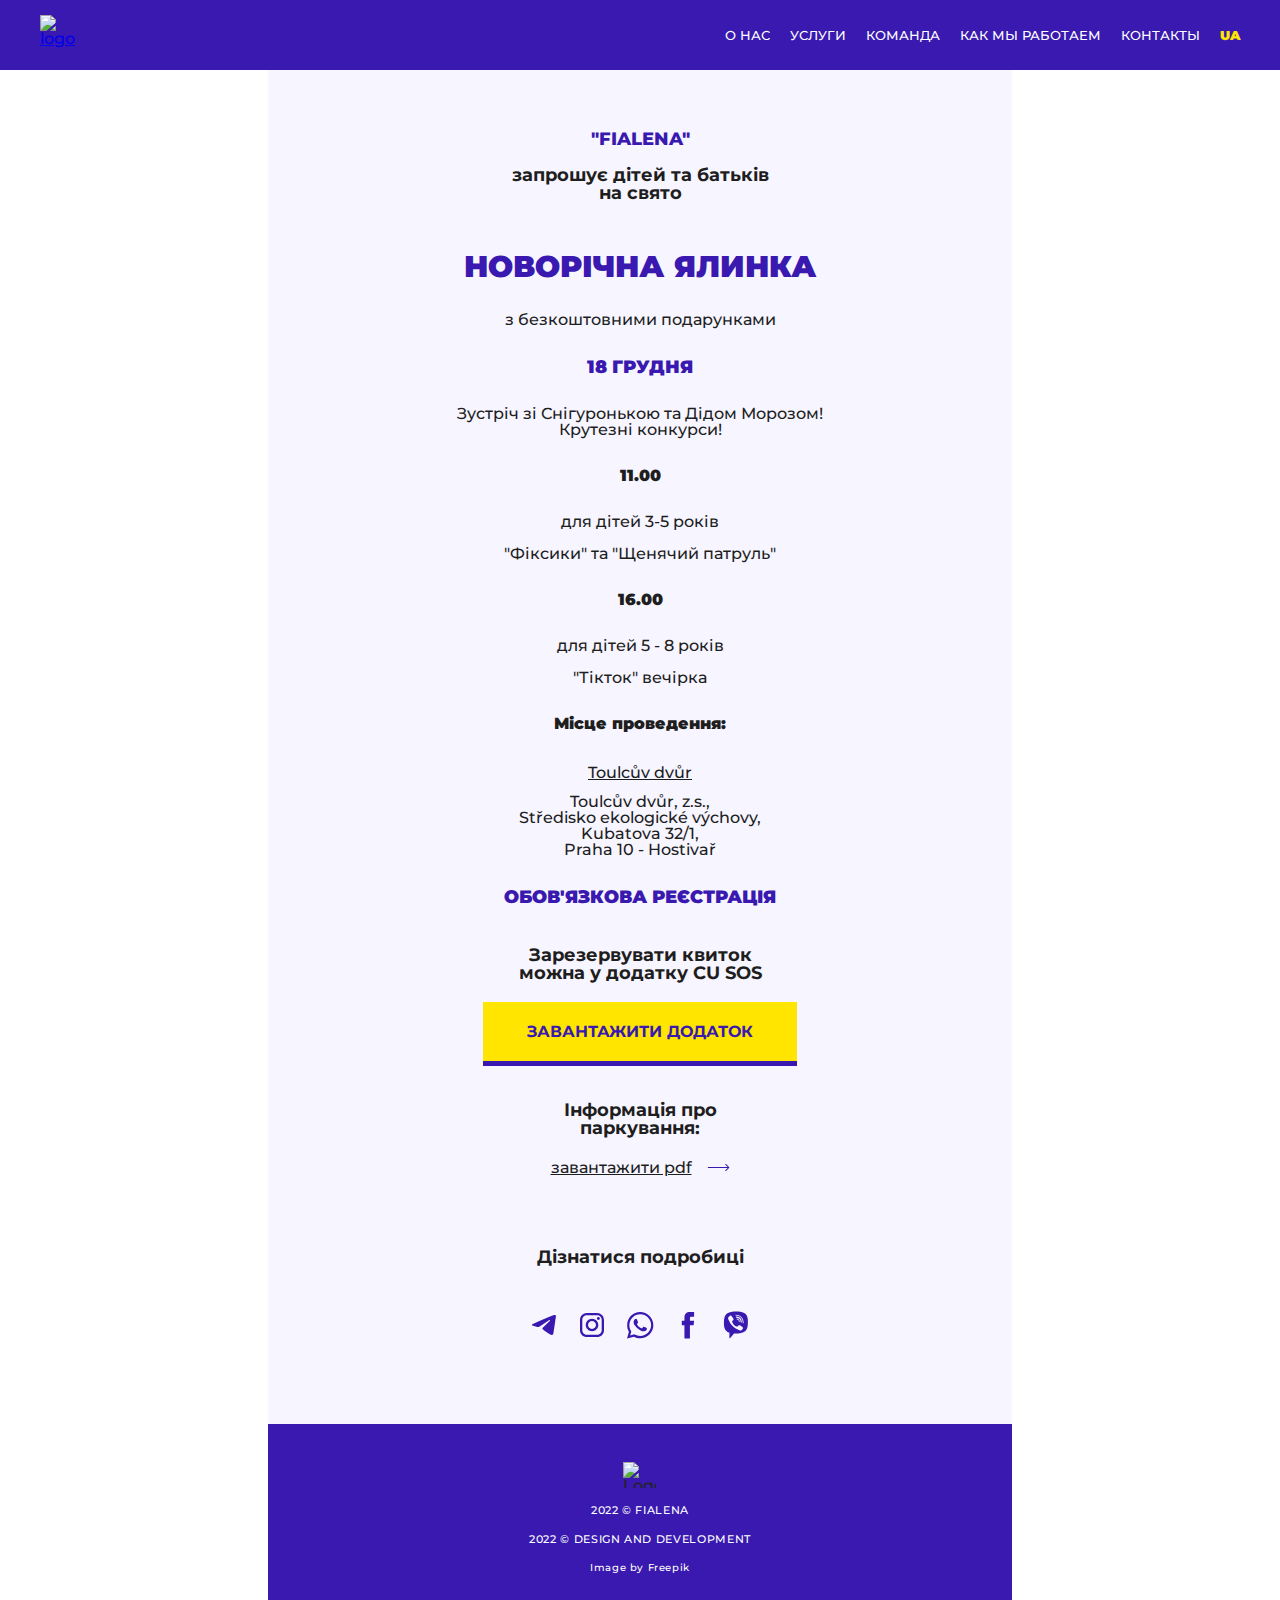
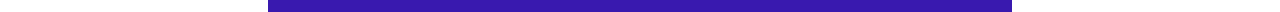
==== event.html @ 54797d0b "приняла пул" ====
<!DOCTYPE html>
<html lang="en">
  <head>
    <meta charset="UTF-8" />
    <meta http-equiv="X-UA-Compatible" content="IE=edge" />
    <meta name="viewport" content="width=device-width, initial-scale=1.0" />
    <link
      rel="shortcut icon"
      href="./assets/images/logo.svg"
      type="image/svg"
    />
    <link rel="stylesheet" href="./assets/styles/css/style.css" />
    <title>FIALENA</title>
  </head>

  <body class="body">
    <!-- ГЛАВНАЯ СТРАНИЦА -->

    <!-- header -->

    <header class="header">
      <div class="header__container">
        <a class="header__logo" href="index.html"
          ><img
            class="header__logo-img"
            src="./assets/images/logotype_full_white.svg"
            alt="logo"
        /></a>
        <div class="header__menu menu">
          <div class="menu__icon">
            <span></span>
          </div>
          <nav class="menu__body">
            <ul class="menu__list">
              <li><a href="index.html#about" class="menu__link">О НАС</a></li>
              <li><a href="index.html#help" class="menu__link">УСЛУГИ</a></li>
              <li><a href="index.html#team" class="menu__link">КОМАНДА</a></li>
              <li>
                <a href="index.html#working" class="menu__link"
                  >КАК МЫ РАБОТАЕМ</a
                >
              </li>
              <li>
                <a href="index.html#contacts" class="menu__link">КОНТАКТЫ</a>
              </li>
              <li>
                <a class="menu__link language">UA</a>
                <span class="menu__arrow"></span>
                <ul class="menu__sub-list">
                  <!-- <li><a href="#" class="menu__sub-link">UA</a></li> -->
                  <li><a href="index.html" class="menu__sub-link">RU</a></li>
                  <li><a href="index_cz.html" class="menu__sub-link">CZ</a></li>
                  <li><a href="index_en.html" class="menu__sub-link">EN</a></li>
                </ul>
              </li>
            </ul>
          </nav>
        </div>
      </div>
    </header>

    <!-- блок главной страницы -->

    <section class="main__event-section">
      <div class="main__event-container container">
        <div class="main__event-1 div-1">
          <span id="main__span">"FIALENA"</span> <br /><br />
          запрошує дітей та батьків на свято
        </div>
        <h1>НОВОРІЧНА ЯЛИНКА</h1>
        <div class="main__event-info">з безкоштовними подарунками</div>
        <h2>18 ГРУДНЯ</h2>
        <p class="main__event-info">
          Зустріч зі Снігуронькою та Дідом Морозом!<br />
          Крутезні конкурси!
        </p>
        <h3>11.00</h3>
        <p class="main__event-info">
          для дітей 3-5 років<br /><br />

          "Фіксики" та "Щенячий патруль"
        </p>
        <h3>16.00</h3>
        <p class="main__event-info">
          для дітей 5 - 8 років<br /><br />

          "Тікток" вечірка
        </p>
        <h3>Місце проведення:</h3>

        <div class="main__event-l">
          <a
            href="https://www.toulcuvdvur.cz/"
            class="main__card-link main__event-info"
            target="_blank"
            >Toulcův dvůr</a
          >
        </div>

        <p class="main__event-info">
          Toulcův dvůr, z.s.,<br />
          Středisko ekologické výchovy,<br />
          Kubatova 32/1,<br />
          Praha 10 - Hostivař
        </p>

        <h2>ОБОВ'ЯЗКОВА РЕЄСТРАЦІЯ</h2>
        <div class="main__event-2">
          Зарезервувати квиток можна у додатку CU SOS
        </div>

        <div class="event-button">
          <button
            class="main__button event-button"
            onclick="window.location.href = 'https://play.google.com/store/apps/details?id=com.brandgear.rozbudova';"
          >
            ЗАВАНТАЖИТИ ДОДАТОК
          </button>
        </div>
        <div class="main__event-2">Інформація про паркування:</div>
        <div class="main__event-arrow">
          <a
            class="main__card-link main__event-info"
            href="https://drive.google.com/file/d/1ukkogZuNgmKPZvgTcEPPmcZZ5UA8W5ih/view?usp=sharing"
          >
            завантажити pdf </a
          ><img src="./assets/images/arrow_3.svg" alt="arrow" />
        </div>
        <div class="main__event-2">Дізнатися подробиці</div>
        <div class="main__contacts-icons">
          <!-- telegram -->
          <a
            href="tg://resolve?domain=pomoc_prace"
            class="contacts__link"
            target="_blank"
          >
            <img
              src="./assets/images/a_telegram.svg"
              alt="icon_telegram"
              class="contacts__icon"
          /></a>

          <!-- instagram -->
          <a
            href="https://instagram.com/alenafialena/"
            class="contacts__link"
            target="_blank"
          >
            <img
              src="./assets/images/a_i.svg"
              alt="icon_2"
              class="contacts__icon"
          /></a>

          <!-- whatsapp -->
          <a
            href="https://wa.me/420606607847"
            class="contacts__link"
            target="_blank"
          >
            <img
              src="./assets/images/a_whatsapp.svg"
              alt="icon_whatsapp"
              class="contacts__icon"
          /></a>

          <!-- facebook -->
          <a
            href="https://www.facebook.com/profile.php?id=100087866152250"
            class="contacts__link"
            target="_blank"
          >
            <img
              src="./assets/images/a_facebook.svg"
              alt="icon_whatsapp"
              class="contacts__icon"
          /></a>

          <!-- viber -->
          <a
            href="viber://chat?number=%2B420606607847"
            class="contacts__link"
            target="_blank"
          >
            <img
              src="./assets/images/a_viber.svg"
              alt="icon_whatsapp"
              class="contacts__icon"
          /></a>
        </div>
      </div>
    </section>

    <!-- ФУТЕР -->
    <footer class="footer">
      <div class="container footer__content">
        <!-- <div class="footer__content"> -->
        <img
          class="footer__logo"
          src="./assets/images/footer-logo.svg"
          alt="Logo"
        />
        <br />
        <a class="footer__link" href="#">2022 &copy; FIALENA</a>
        <br />
        <a class="footer__link" href="#">2022 &copy; DESIGN AND DEVELOPMENT</a>
        <br />
        <a
          class="footer__freepik"
          href="https://www.freepik.com/free-photo/medium-shot-ukranian-mother-kissing-kid_24996435.htm"
          >Image by Freepik</a
        >

        <!-- </div> -->
      </div>
    </footer>
    <a href="#" class="btn-up btn-up_hide"></a>

    <!-- </main> -->

    <script src="https://ajax.googleapis.com/ajax/libs/jquery/1.11.2/jquery.min.js"></script>
    <script src="./assets/scripts/prague.js"></script>
  </body>
</html>
---- assets/styles/css/style.css ----
@charset "UTF-8";
/*! normalize.css v8.0.1 | MIT License | github.com/necolas/normalize.css */
/* Document
   ========================================================================== */
/**
 * 1. Correct the line height in all browsers.
 * 2. Prevent adjustments of font size after orientation changes in iOS.
 */
@import url("https://fonts.googleapis.com/css2?family=Montserrat:wght@300;400;500;600;700;800;900&display=swap");
@import url("https://fonts.googleapis.com/css2?family=Montserrat:wght@300;400;500;600;700;800;900&display=swap");
html {
  line-height: 1.15; /* 1 */
  -webkit-text-size-adjust: 100%; /* 2 */
}

/* Sections
   ========================================================================== */
/**
 * Remove the margin in all browsers.
 */
body {
  margin: 0;
}

/**
 * Render the `main` element consistently in IE.
 */
main {
  display: block;
}

/**
 * Correct the font size and margin on `h1` elements within `section` and
 * `article` contexts in Chrome, Firefox, and Safari.
 */
h1 {
  font-size: 2em;
  margin: 0.67em 0;
}

/* Grouping content
   ========================================================================== */
/**
 * 1. Add the correct box sizing in Firefox.
 * 2. Show the overflow in Edge and IE.
 */
hr {
  box-sizing: content-box; /* 1 */
  height: 0; /* 1 */
  overflow: visible; /* 2 */
}

/**
 * 1. Correct the inheritance and scaling of font size in all browsers.
 * 2. Correct the odd `em` font sizing in all browsers.
 */
pre {
  font-family: monospace, monospace; /* 1 */
  font-size: 1em; /* 2 */
}

/* Text-level semantics
   ========================================================================== */
/**
 * Remove the gray background on active links in IE 10.
 */
a {
  background-color: transparent;
}

/**
 * 1. Remove the bottom border in Chrome 57-
 * 2. Add the correct text decoration in Chrome, Edge, IE, Opera, and Safari.
 */
abbr[title] {
  border-bottom: none; /* 1 */
  text-decoration: underline; /* 2 */
  text-decoration: underline dotted; /* 2 */
}

/**
 * Add the correct font weight in Chrome, Edge, and Safari.
 */
b,
strong {
  font-weight: bolder;
}

/**
 * 1. Correct the inheritance and scaling of font size in all browsers.
 * 2. Correct the odd `em` font sizing in all browsers.
 */
code,
kbd,
samp {
  font-family: monospace, monospace; /* 1 */
  font-size: 1em; /* 2 */
}

/**
 * Add the correct font size in all browsers.
 */
small {
  font-size: 80%;
}

/**
 * Prevent `sub` and `sup` elements from affecting the line height in
 * all browsers.
 */
sub,
sup {
  font-size: 75%;
  line-height: 0;
  position: relative;
  vertical-align: baseline;
}

sub {
  bottom: -0.25em;
}

sup {
  top: -0.5em;
}

/* Embedded content
   ========================================================================== */
/**
 * Remove the border on images inside links in IE 10.
 */
img {
  border-style: none;
}

/* Forms
   ========================================================================== */
/**
 * 1. Change the font styles in all browsers.
 * 2. Remove the margin in Firefox and Safari.
 */
button,
input,
optgroup,
select,
textarea {
  font-family: inherit; /* 1 */
  font-size: 100%; /* 1 */
  line-height: 1.15; /* 1 */
  margin: 0; /* 2 */
}

/**
 * Show the overflow in IE.
 * 1. Show the overflow in Edge.
 */
button,
input { /* 1 */
  overflow: visible;
}

/**
 * Remove the inheritance of text transform in Edge, Firefox, and IE.
 * 1. Remove the inheritance of text transform in Firefox.
 */
button,
select { /* 1 */
  text-transform: none;
}

/**
 * Correct the inability to style clickable types in iOS and Safari.
 */
button,
[type=button],
[type=reset],
[type=submit] {
  -webkit-appearance: button;
}

/**
 * Remove the inner border and padding in Firefox.
 */
button::-moz-focus-inner,
[type=button]::-moz-focus-inner,
[type=reset]::-moz-focus-inner,
[type=submit]::-moz-focus-inner {
  border-style: none;
  padding: 0;
}

/**
 * Restore the focus styles unset by the previous rule.
 */
button:-moz-focusring,
[type=button]:-moz-focusring,
[type=reset]:-moz-focusring,
[type=submit]:-moz-focusring {
  outline: 1px dotted ButtonText;
}

/**
 * Correct the padding in Firefox.
 */
fieldset {
  padding: 0.35em 0.75em 0.625em;
}

/**
 * 1. Correct the text wrapping in Edge and IE.
 * 2. Correct the color inheritance from `fieldset` elements in IE.
 * 3. Remove the padding so developers are not caught out when they zero out
 *    `fieldset` elements in all browsers.
 */
legend {
  box-sizing: border-box; /* 1 */
  color: inherit; /* 2 */
  display: table; /* 1 */
  max-width: 100%; /* 1 */
  padding: 0; /* 3 */
  white-space: normal; /* 1 */
}

/**
 * Add the correct vertical alignment in Chrome, Firefox, and Opera.
 */
progress {
  vertical-align: baseline;
}

/**
 * Remove the default vertical scrollbar in IE 10+.
 */
textarea {
  overflow: auto;
}

/**
 * 1. Add the correct box sizing in IE 10.
 * 2. Remove the padding in IE 10.
 */
[type=checkbox],
[type=radio] {
  box-sizing: border-box; /* 1 */
  padding: 0; /* 2 */
}

/**
 * Correct the cursor style of increment and decrement buttons in Chrome.
 */
[type=number]::-webkit-inner-spin-button,
[type=number]::-webkit-outer-spin-button {
  height: auto;
}

/**
 * 1. Correct the odd appearance in Chrome and Safari.
 * 2. Correct the outline style in Safari.
 */
[type=search] {
  -webkit-appearance: textfield; /* 1 */
  outline-offset: -2px; /* 2 */
}

/**
 * Remove the inner padding in Chrome and Safari on macOS.
 */
[type=search]::-webkit-search-decoration {
  -webkit-appearance: none;
}

/**
 * 1. Correct the inability to style clickable types in iOS and Safari.
 * 2. Change font properties to `inherit` in Safari.
 */
::-webkit-file-upload-button {
  -webkit-appearance: button; /* 1 */
  font: inherit; /* 2 */
}

/* Interactive
   ========================================================================== */
/*
 * Add the correct display in Edge, IE 10+, and Firefox.
 */
details {
  display: block;
}

/*
 * Add the correct display in all browsers.
 */
summary {
  display: list-item;
}

/* Misc
   ========================================================================== */
/**
 * Add the correct display in IE 10+.
 */
template {
  display: none;
}

/**
 * Add the correct display in IE 10.
 */
[hidden] {
  display: none;
}

/* http://meyerweb.com/eric/tools/css/reset/
   v2.0-modified | 20110126
   License: none (public domain)
*/
html, body, div, span, applet, object, iframe,
h1, h2, h3, h4, h5, h6, p, blockquote, pre,
a, abbr, acronym, address, big, cite, code,
del, dfn, em, img, ins, kbd, q, s, samp,
small, strike, strong, sub, sup, tt, var,
b, u, i, center,
dl, dt, dd, ol, ul, li,
fieldset, form, label, legend,
table, caption, tbody, tfoot, thead, tr, th, td,
article, aside, canvas, details, embed,
figure, figcaption, footer, header, hgroup,
menu, nav, output, ruby, section, summary,
time, mark, audio, video {
  margin: 0;
  padding: 0;
  border: 0;
  font-size: 100%;
  font: inherit;
  vertical-align: baseline;
}

/* make sure to set some focus styles for accessibility */
:focus {
  outline: 0;
}

/* HTML5 display-role reset for older browsers */
article, aside, details, figcaption, figure,
footer, header, hgroup, menu, nav, section {
  display: block;
}

body {
  line-height: 1;
}

ol, ul {
  list-style: none;
}

blockquote, q {
  quotes: none;
}

blockquote:before, blockquote:after,
q:before, q:after {
  content: "";
  content: none;
}

table {
  border-collapse: collapse;
  border-spacing: 0;
}

input[type=search]::-webkit-search-cancel-button,
input[type=search]::-webkit-search-decoration,
input[type=search]::-webkit-search-results-button,
input[type=search]::-webkit-search-results-decoration {
  -webkit-appearance: none;
  -moz-appearance: none;
}

input[type=search] {
  -webkit-appearance: none;
  -moz-appearance: none;
  -webkit-box-sizing: content-box;
  -moz-box-sizing: content-box;
  box-sizing: content-box;
}

textarea {
  overflow: auto;
  vertical-align: top;
  resize: vertical;
}

/**
 * Correct `inline-block` display not defined in IE 6/7/8/9 and Firefox 3.
 */
audio,
canvas,
video {
  display: inline-block;
  *display: inline;
  *zoom: 1;
  max-width: 100%;
}

/**
 * Prevent modern browsers from displaying `audio` without controls.
 * Remove excess height in iOS 5 devices.
 */
audio:not([controls]) {
  display: none;
  height: 0;
}

/**
 * Address styling not present in IE 7/8/9, Firefox 3, and Safari 4.
 * Known issue: no IE 6 support.
 */
[hidden] {
  display: none;
}

/**
 * 1. Correct text resizing oddly in IE 6/7 when body `font-size` is set using
 *    `em` units.
 * 2. Prevent iOS text size adjust after orientation change, without disabling
 *    user zoom.
 */
html {
  font-size: 100%; /* 1 */
  -webkit-text-size-adjust: 100%; /* 2 */
  -ms-text-size-adjust: 100%; /* 2 */
}

/**
 * Address `outline` inconsistency between Chrome and other browsers.
 */
a:focus {
  outline: thin dotted;
}

/**
 * Improve readability when focused and also mouse hovered in all browsers.
 */
a:active,
a:hover {
  outline: 0;
}

/**
 * 1. Remove border when inside `a` element in IE 6/7/8/9 and Firefox 3.
 * 2. Improve image quality when scaled in IE 7.
 */
img {
  border: 0; /* 1 */
  -ms-interpolation-mode: bicubic; /* 2 */
}

/**
 * Address margin not present in IE 6/7/8/9, Safari 5, and Opera 11.
 */
figure {
  margin: 0;
}

/**
 * Correct margin displayed oddly in IE 6/7.
 */
form {
  margin: 0;
}

/**
 * Define consistent border, margin, and padding.
 */
fieldset {
  border: 1px solid #c0c0c0;
  margin: 0 2px;
  padding: 0.35em 0.625em 0.75em;
}

/**
 * 1. Correct color not being inherited in IE 6/7/8/9.
 * 2. Correct text not wrapping in Firefox 3.
 * 3. Correct alignment displayed oddly in IE 6/7.
 */
legend {
  border: 0; /* 1 */
  padding: 0;
  white-space: normal; /* 2 */
  *margin-left: -7px; /* 3 */
}

/**
 * 1. Correct font size not being inherited in all browsers.
 * 2. Address margins set differently in IE 6/7, Firefox 3+, Safari 5,
 *    and Chrome.
 * 3. Improve appearance and consistency in all browsers.
 */
button,
input,
select,
textarea {
  font-size: 100%; /* 1 */
  margin: 0; /* 2 */
  vertical-align: baseline; /* 3 */
  *vertical-align: middle; /* 3 */
}

/**
 * Address Firefox 3+ setting `line-height` on `input` using `!important` in
 * the UA stylesheet.
 */
button,
input {
  line-height: normal;
}

/**
 * Address inconsistent `text-transform` inheritance for `button` and `select`.
 * All other form control elements do not inherit `text-transform` values.
 * Correct `button` style inheritance in Chrome, Safari 5+, and IE 6+.
 * Correct `select` style inheritance in Firefox 4+ and Opera.
 */
button,
select {
  text-transform: none;
}

/**
 * 1. Avoid the WebKit bug in Android 4.0.* where (2) destroys native `audio`
 *    and `video` controls.
 * 2. Correct inability to style clickable `input` types in iOS.
 * 3. Improve usability and consistency of cursor style between image-type
 *    `input` and others.
 * 4. Remove inner spacing in IE 7 without affecting normal text inputs.
 *    Known issue: inner spacing remains in IE 6.
 */
button,
html input[type=button],
input[type=reset],
input[type=submit] {
  -webkit-appearance: button; /* 2 */
  cursor: pointer; /* 3 */
  *overflow: visible; /* 4 */
}

/**
 * Re-set default cursor for disabled elements.
 */
button[disabled],
html input[disabled] {
  cursor: default;
}

/**
 * 1. Address box sizing set to content-box in IE 8/9.
 * 2. Remove excess padding in IE 8/9.
 * 3. Remove excess padding in IE 7.
 *    Known issue: excess padding remains in IE 6.
 */
input[type=checkbox],
input[type=radio] {
  box-sizing: border-box; /* 1 */
  padding: 0; /* 2 */
  *height: 13px; /* 3 */
  *width: 13px; /* 3 */
}

/**
 * 1. Address `appearance` set to `searchfield` in Safari 5 and Chrome.
 * 2. Address `box-sizing` set to `border-box` in Safari 5 and Chrome
 *    (include `-moz` to future-proof).
 */
input[type=search] {
  -webkit-appearance: textfield; /* 1 */
  -moz-box-sizing: content-box;
  -webkit-box-sizing: content-box; /* 2 */
  box-sizing: content-box;
}

/**
 * Remove inner padding and search cancel button in Safari 5 and Chrome
 * on OS X.
 */
input[type=search]::-webkit-search-cancel-button,
input[type=search]::-webkit-search-decoration {
  -webkit-appearance: none;
}

/**
 * Remove inner padding and border in Firefox 3+.
 */
button::-moz-focus-inner,
input::-moz-focus-inner {
  border: 0;
  padding: 0;
}

/**
 * 1. Remove default vertical scrollbar in IE 6/7/8/9.
 * 2. Improve readability and alignment in all browsers.
 */
textarea {
  overflow: auto; /* 1 */
  vertical-align: top; /* 2 */
}

/**
 * Remove most spacing between table cells.
 */
table {
  border-collapse: collapse;
  border-spacing: 0;
}

html,
button,
input,
select,
textarea {
  color: #222;
}

::-moz-selection {
  background: #b3d4fc;
  text-shadow: none;
}

::selection {
  background: #b3d4fc;
  text-shadow: none;
}

img {
  vertical-align: middle;
}

fieldset {
  border: 0;
  margin: 0;
  padding: 0;
}

textarea {
  resize: vertical;
}

.chromeframe {
  margin: 0.2em 0;
  background: #ccc;
  color: #000;
  padding: 0.2em 0;
}

@font-face {
  font-family: "Casus Pro";
  src: url(/assets/fonts/CasusPro-Black.ttf);
  font-weight: 900;
  font-style: normal;
}
.body {
  font-family: "Montserrat";
  font-weight: 500;
  font-style: normal;
  min-width: 300px;
  max-width: 744px;
  margin: 0 auto;
}

.container {
  max-width: 644px;
  margin: 0 50px;
}

@media (max-width: 456px) {
  .container {
    margin: 0 30px;
  }
}
.header {
  position: fixed;
  top: 0;
  left: 0;
  width: 100%;
  z-index: 10;
  background-color: #3919af;
}

.header__container {
  max-width: 1200px;
  margin: 0px auto;
  display: flex;
  padding: 0px 30px;
  align-items: center;
  justify-content: space-between;
  min-height: 70px;
}

.header__logo {
  position: relative;
  z-index: 5;
  width: 40px;
  height: 40px;
}

.header__logo-img {
  vertical-align: baseline;
  height: 43px;
}

.menu__icon {
  display: none;
}

.menu__list > li {
  position: relative;
  margin: 0px 0px 0px 20px;
}

.menu__link {
  color: #fff;
  font-size: 13px;
  text-decoration: none;
}

.menu__link:hover {
  color: #ffe500;
}

.language {
  font-weight: 900;
  color: #ffe500;
}

.menu__sub-list {
  position: absolute;
  top: 100%;
  right: 0;
  padding: 15px;
  min-width: 33px;
}

.menu__sub-list li {
  margin: 0px 0px 10px 0px;
}

.menu__sub-list li:last-child {
  margin: 0;
}

.menu__sub-link {
  color: #fff;
  text-decoration: none;
  font-size: 800;
  font-size: 13px;
}

.menu__sub-link:hover {
  font-weight: 800;
}

/* ----------------------- */
body._pc .menu__list > li:hover .menu__sub-list {
  opacity: 1;
  visibility: visible;
  transform: translate(0px, 0px);
  pointer-events: all;
}

body._touch .menu__list > li {
  display: flex;
  align-items: flex-start;
  flex-direction: column;
}

body._touch .menu__link {
  flex: 1 1 auto;
}

body._touch .menu__arrow {
  display: block;
  width: 0;
  height: 0;
  margin: 20px 0px 0px 0px;
  transition: transform 0.3s ease 0s;
  border-left: 5px solid transparent;
  border-right: 5px solid transparent;
  border-top: 10px solid #fff;
}

body._touch .menu__list > li._active .menu__sub-list {
  opacity: 1;
  visibility: visible;
  transform: translate(0px, 0px);
  pointer-events: all;
  margin: 15px 0px 0px 21px;
  padding: 0px 0px 0px 0px;
}

body._touch .menu__list > li._active .menu__arrow {
  margin: 20px 0px 0px 0px;
  transform: rotate(-180deg);
}

/* ----------------------- */
@media (min-width: 743px) {
  .menu__list {
    display: flex;
    align-items: center;
  }
  .menu__list > li {
    padding: 10px 0;
  }
  .menu__sub-list {
    transform: translate(0px, 10%);
    opacity: 0;
    visibility: hidden;
    pointer-events: none;
    transition: all 0.3s ease 0s;
    background: #3919af;
    margin: 0px 0px 0px 0px;
    text-align: center;
  }
  .menu__sub-list li {
    width: 16px;
    text-align: center;
    margin: 0px 0px 10px 0px;
    padding: 0px 0px 0px 0px;
  }
  .menu__sub-link {
    color: #ffffff;
  }
  .menu__sub-link:hover {
    font-weight: 800;
  }
}
@media (max-width: 743px) {
  .menu__icon {
    z-index: 5;
    display: block;
    position: relative;
    width: 30px;
    height: 18px;
    cursor: pointer;
  }
  .menu__icon span,
.menu__icon::before,
.menu__icon::after {
    left: 0;
    position: absolute;
    height: 10%;
    width: 100%;
    transition: all 0.3s ease 0s;
    background-color: #fff;
  }
  .menu__icon::before,
.menu__icon::after {
    content: "";
  }
  .menu__icon::before {
    top: 0;
  }
  .menu__icon::after {
    bottom: 0;
  }
  .menu__icon span {
    top: 50%;
    transform: scale(1) translate(0px, -50%);
  }
  .menu__icon._active span {
    transform: scale(0) translate(0px, -50%);
  }
  .menu__icon._active::before {
    top: 50%;
    transform: rotate(-45deg) translate(0px, -50%);
  }
  .menu__icon._active::after {
    bottom: 50%;
    transform: rotate(45deg) translate(0px, 50%);
  }
  .menu__body {
    position: fixed;
    top: 0;
    left: -120%;
    width: 90%;
    height: 100%;
    background-color: rgba(57, 25, 175, 0.9);
    padding: 100px 30px 30px 30px;
    transition: left 0.3s ease 0s;
    overflow: auto;
  }
  .menu__body._active {
    left: 0;
  }
  .menu__body::before {
    content: "";
    position: fixed;
    width: 100%;
    top: 0;
    left: 0;
    height: 70px;
    background-color: #3919af;
    z-index: 2;
  }
  .menu__list > li {
    flex-wrap: wrap;
    margin: 0px 0px 30px 0px;
  }
  .menu__list > li:last-child {
    margin-bottom: 0;
  }
  .menu__list > li._active .menu__sub-list {
    display: block;
  }
  .menu__link {
    font-size: 20px;
  }
  .menu__sub-list {
    position: relative;
    margin: -5px 0px 0px 0px;
    display: none;
  }
  .menu__sub-link {
    font-size: 22px;
    color: white;
  }
}
.section-title {
  margin: 0 auto;
  font-weight: 900;
  font-size: calc(20px + 0.5376344086vw);
  line-height: 29px;
  padding: 80px 0 38px 0;
  text-align: center;
}

@media (max-width: 456px) {
  .section-title {
    font-size: calc(20px + 6.8 * (100vw - 320px) / 744);
    padding: 70px 0 38px 0;
  }
}
.main__main-section {
  background-image: url(/assets/images/main-background.png);
  background-position: center center;
  background-repeat: no-repeat;
  background-size: cover;
  min-height: 583px;
}

.main__main-content {
  padding: 59px 0 79px 0;
}

.main__title {
  max-width: 316px;
  font-size: 26px;
  font-weight: 900;
  line-height: 163%;
  padding: 0;
  color: #ffe600;
  margin-top: 98px;
}

.main__subtitle {
  max-width: 241px;
  font-size: 13px;
  font-weight: 600;
  line-height: 200%;
  color: #1e1e1e;
  margin-top: 5px;
}

.main__button {
  background: #ffe500;
  border: none;
  padding: 20px 44px;
  margin-top: 38px;
}

.main__button a {
  text-decoration: none;
  font-weight: 700;
  font-size: 16px;
  color: #3919af;
}

.main__help-title {
  color: #3919af;
}

.main__grid-container {
  display: grid;
  grid-template-columns: repeat(auto-fit, minmax(240px, 1fr));
  gap: 29px;
  justify-items: center;
  margin-bottom: 100px;
}

.main__icon {
  margin: 10px auto 25px;
  max-width: 100px;
}

.main__card-l {
  width: 143px;
}

.main__card-text {
  display: flex;
  flex-direction: column;
  justify-content: center;
  align-items: center;
  max-width: 259px;
  gap: 6px;
}

.main__card-title {
  font-weight: 700;
  font-size: 11px;
  line-height: 135%;
  color: #1e1e1e;
  text-align: center;
}

.main__card-subtitle {
  font-weight: 500;
  font-size: 10px;
  line-height: 135%;
  color: #1e1e1e;
  text-align: center;
}

.main__card-link {
  font-weight: 400;
  font-size: 10px;
  line-height: 135%;
  color: #3919af;
  margin-right: 10px;
}

.main__card-link:hover {
  transition: 300ms;
  color: #ffe500;
}

@media (max-width: 456px) {
  .main__grid-container {
    margin-bottom: 100px;
  }
}
.main__about-us {
  background: #3919af;
  min-height: 868px;
}

.main__about-us-title {
  color: #ffe500;
}

.main__about-allgrids {
  display: flex;
  flex-direction: column;
  gap: 25px;
}

.main__about-grid {
  display: grid;
  grid-template-columns: 35% 60%;
  column-gap: 43px;
  align-items: center;
}

.main__about-grid:last-child {
  margin-bottom: 70px;
}

.main__number {
  display: flex;
  flex-direction: row;
}

.main__number_black {
  max-width: 228px;
  color: #ffe500;
  font-weight: 900;
  font-size: calc(40px + 1.0695187166vw);
  margin: 0;
  letter-spacing: 0.06em;
}

.main__number_thin {
  max-width: 228px;
  color: #ffe500;
  font-weight: 300;
  font-size: calc(40px + 1.0695187166vw);
  margin: 0;
  letter-spacing: 0.06em;
}

.main__number-text {
  max-width: 198px;
  font-weight: 500;
  font-size: 12px;
  color: #ffffff;
  margin-top: 4px;
}

#last_number {
  margin-top: -71px;
}

.main__about-text {
  max-width: 372px;
  font-weight: 600;
  font-size: 14px;
  line-height: 135%;
  color: #ffffff;
}

.main__about-text-light {
  font-weight: 500;
  font-size: 12px;
  line-height: 135%;
  color: #ffffff;
}

@media (max-width: 456px) {
  .main__about-grid {
    grid-template-columns: 1fr;
  }
  .main__number-text,
.empty {
    display: none;
  }
  .main__number {
    display: none;
  }
  .main__number_thin,
.main__number_black {
    display: none;
    font-size: calc(20px + 74.8 * (100vw - 320px) / 744);
  }
  .main__about-grid:last-child {
    margin-bottom: 40px;
  }
}
.main__team-main-title {
  color: #3919af;
}

.main__team-card-container {
  margin-bottom: 111px;
}

.main__team-card {
  max-width: 510px;
  margin: 0 auto 27px;
  display: flex;
  justify-content: space-between;
  column-gap: 15px;
}

.main__team-card:last-child {
  margin-bottom: 0;
}

.main__team-icon {
  margin: 0 auto;
  max-width: 112px;
}

.main__team-info {
  display: flex;
  flex-direction: column;
  justify-content: space-evenly;
  max-width: 324px;
  margin: 0 auto;
}

.main__team-title {
  font-weight: 700;
  font-size: 14px;
  line-height: 135%;
  color: #3919af;
}

.main__team-subtitle {
  font-weight: 500;
  font-size: 12px;
  line-height: 135%;
  color: #3919af;
}

.main__team-text {
  font-weight: 500;
  font-size: 12px;
  line-height: 135%;
  color: #1e1e1e;
}

@media (max-width: 456px) {
  .main__team-card-container {
    margin-bottom: 100px;
  }
  .main__team-card {
    display: flex;
    flex-direction: column;
    margin-bottom: 30px;
  }
  .main__team-card:last-child {
    margin-bottom: 0;
  }
  .main__team-title,
.main__team-subtitle,
.main__team-text {
    margin: 0 auto 8px;
    text-align: center;
    width: 100%;
  }
  .main__team-icon {
    margin: 10px auto 25px;
  }
}
.main__working-section {
  background: #f7f5ff;
}

.main__working {
  display: flex;
  flex-direction: column;
}

.main__working-title {
  color: #3919af;
}

.main__working-content {
  margin: 0 auto;
  max-width: 530px;
}

.main__working-card {
  display: flex;
  align-items: center;
  column-gap: 25px;
}

.main__working-icon {
  margin: 20px 0 20px 12.5px;
}

.main__working-card-title {
  font-weight: 700;
  font-size: 14px;
  line-height: 135%;
  color: #1e1e1e;
  margin-bottom: 15px;
}

.main__working-text {
  font-weight: 400;
  font-size: 10px;
  line-height: 135%;
  color: #1e1e1e;
}

.main__working-button {
  background: #ffe500;
  border: none;
  padding: 20px 34px;
  margin: 27px auto 109px;
}

.main__working-button a {
  text-decoration: none;
  font-weight: 800;
  font-size: 16px;
  color: #3919af;
}

@media (max-width: 456px) {
  .main__working-card {
    display: flex;
    flex-direction: column;
    margin-bottom: 15px;
  }
  .main__working-icon {
    margin: 10px auto 15px;
  }
  .main__working-card-title,
.main__working-text {
    text-align: center;
  }
}
.main__how-to-get-title {
  color: #3919af;
}

.main__how-to-get-content {
  display: grid;
  grid-template-columns: repeat(auto-fit, minmax(240px, 1fr));
  margin-bottom: 100px;
  column-gap: 15px;
}

.main__how-to-get-text {
  display: grid;
  grid-template-columns: repeat(auto-fit, minmax(200px, 1fr));
  align-items: start;
}

.main__how-to-get-card-title {
  font-weight: 700;
  font-size: 14px;
  line-height: 135%;
  color: #3919af;
}

.down {
  margin-top: 28px;
}

.main__how-to-get-card-text {
  font-weight: 600;
  font-size: 13px;
  line-height: 200%;
  color: #1e1e1e;
  margin-bottom: 15px;
  max-width: 256px;
}

.main__how-to-get-pictures {
  display: grid;
  grid-template-columns: repeat(auto-fit, minmax(200px, 1fr));
  gap: 30px;
}

.map-responsive {
  overflow: hidden;
  padding-bottom: 56.25%;
  position: relative;
  height: 0;
}

.map-responsive iframe {
  left: 0;
  top: 0;
  height: 100%;
  width: 100%;
  position: absolute;
}

@media (max-width: 456px) {
  .main__how-to-get-card-title,
.main__how-to-get-card-text {
    text-align: center;
  }
  .main__how-to-get-text {
    justify-items: center;
  }
}
.main__contacts {
  background: #f7f5ff;
  height: 388px;
}

.main__contacts-title {
  color: #3919af;
}

.main__contacts-content {
  text-align: center;
  max-width: 220px;
  margin: 0 auto 90px;
}

.main__contacts-icons {
  display: grid;
  grid-template-columns: 1fr 1fr 1fr 1fr 1fr;
  margin: 0 auto;
  max-width: 240px;
  justify-content: center;
  align-items: baseline;
  align-content: stretch;
}

.main__contact {
  text-decoration: none;
  font-weight: 700;
  font-size: 14px;
  line-height: 135%;
  color: #3919af;
}

.main__p {
  margin-top: 10px;
}

.email {
  text-transform: none;
  font-size: 14px;
}

.contacts__link {
  margin: 15px 0px 75px 0px;
}

.contacts__icon {
  max-width: 100px;
}

.contacts__link img {
  vertical-align: middle;
}

@media (max-width: 456px) {
  .main__contacts-icons {
    column-gap: 3px;
    margin: 0 auto;
  }
}
.footer {
  display: flex;
  flex-direction: row;
  flex-wrap: wrap;
  align-content: space-around;
  background: #3919af;
  height: 188px;
}

.footer__content {
  display: flex;
  flex-direction: column;
  text-align: center;
  max-width: 225px;
  margin: 0 auto;
}

.footer__logo {
  height: 26px;
  width: 33px;
  margin: 0 auto;
}

.footer__link {
  color: #fff;
  text-decoration: none;
  font-weight: 500;
  font-size: 11px;
  line-height: 13px;
  letter-spacing: 0.06em;
}

.footer__freepik {
  color: #ffffff;
  text-decoration: none;
  font-weight: 500;
  font-size: 10px;
  line-height: 12px;
  letter-spacing: 0.06em;
}

.btn-up {
  font-family: "Open Sans";
  position: fixed;
  background: #ffe500;
  right: 1em;
  bottom: 1em;
  cursor: pointer;
  display: flex;
  align-items: center;
  justify-content: center;
  width: 45px;
  height: 45px;
  border-radius: 50%;
  transition: opacity 0.15s ease-in-out, transform 0.3s ease-in-out;
  transform: translateY(0);
  opacity: 1;
}

.btn-up:hover {
  background-color: #ffe500;
  transform: scale(1.1);
}

.btn-up::before {
  content: url("/assets/images/arrow-up.svg");
}

.btn-up_hide {
  display: none;
}

.btn-up_hiding {
  opacity: 0;
  transform: translateY(100px);
}

.footer__freepik {
  text-transform: none;
}

.main__button,
.main__working-button {
  background-color: #ffe600;
  color: #3919af;
  border: none;
  box-shadow: 0 5px #3919af;
  text-align: center;
  text-decoration: none;
  font-size: 16px;
  font-weight: 700;
}

.main__button:hover,
.main__working-button:hover {
  transform: none;
  -webkit-transform: translateY(2px);
  box-shadow: 0 3px #3919af;
}

#overlay {
  position: fixed;
  padding: 20px;
  top: 0;
  left: 0;
  display: none;
  width: 100%;
  height: 100%;
  background: rgba(0, 0, 0, 0.65);
  z-index: 999;
  -webkit-animation: fade 0.8s;
  -moz-animation: fade 0.8s;
  animation: fade 0.8s;
  overflow: auto;
  transition: all 0.5s ease-in-out;
}

/* модальный блок */
.popup {
  top: 15%;
  left: 0;
  right: 40px;
  margin: 0 auto;
  width: 65%;
  min-width: 260px;
  max-width: 500px;
  position: absolute;
  padding: 1rem;
  box-shadow: 0 0 10px 4px rgba(64, 86, 98, 0.8);
  background: #fefefe;
  z-index: 1000;
  border-radius: 4px;
  transition: all 0.5s ease-in-out;
}

/* кнопка закрытия */
.close {
  top: 10px;
  right: 10px;
  width: 32px;
  height: 32px;
  position: absolute;
  border: none;
  -webkit-border-radius: 50%;
  -moz-border-radius: 50%;
  -ms-border-radius: 50%;
  -o-border-radius: 50%;
  border-radius: 50%;
  -webkit-box-shadow: 0 2px 5px 0 rgba(0, 0, 0, 0.16), 0 2px 10px 0 rgba(0, 0, 0, 0.12);
  -moz-box-shadow: 0 2px 5px 0 rgba(0, 0, 0, 0.16), 0 2px 10px 0 rgba(0, 0, 0, 0.12);
  box-shadow: 0 10px 25px 0 rgba(0, 0, 0, 0.16), 0 2px 10px 0 rgba(0, 0, 0, 0.12);
  cursor: pointer;
  outline: none;
}

.close:before {
  color: #000;
  content: "X";
  text-shadow: 0 -1px rgba(0, 0, 0, 0.9);
  -webkit-transition: all 0.5s;
  -moz-transition: all 0.5s;
  transition: all 0.5s;
}

/* кнопка закрытия при наведении */
.close:hover {
  background-color: #ffe600;
}

.close:hover::before {
  color: #3919af;
}

/* изображения в модальном окне */
.popup img {
  border-radius: 4px;
  object-fit: cover;
  width: 100%;
  min-width: 240px;
  height: auto;
  box-shadow: 0 0 10px 4px rgba(64, 86, 98, 0.8);
}

.details {
  top: 73%;
  position: absolute;
  left: 0;
  right: 0;
  margin: 0 auto;
  width: 48%;
  padding: 1rem 2rem;
  background: #c60000;
  border: none;
  color: #fff;
  font-family: "Casus Pro";
  font-size: calc(10px + 0.2688172043vw);
  text-transform: uppercase;
  text-decoration: none;
}

@media (max-width: 456px) {
  .popup {
    top: 2rem;
  }
  .details {
    width: 70%;
  }
  .details a {
    font-size: calc(10px + 3.4 * (100vw - 320px) / 744);
  }
}
.main__event-section {
  background: #f7f5ff;
  padding-top: 30px;
}

#main__span {
  color: #3919af;
  font-weight: 800;
}

.main__event-1 {
  font-weight: 700;
  font-size: 18px;
  text-align: center;
  color: rgb(30, 30, 30);
  margin: 50px auto 50px;
  max-width: 268px;
}

.main__event-2 {
  font-weight: 700;
  font-size: 18px;
  text-align: center;
  color: rgb(30, 30, 30);
  margin: 40px auto 20px;
  max-width: 268px;
}

.div-1 {
  margin: 100px auto 50px;
}

.main__event-l {
  margin: 10px auto;
  text-align: center;
}

.main__button {
  background: #ffe500;
  border: none;
  padding: 20px 44px;
  margin-top: 38px;
}

.main__button a {
  text-decoration: none;
  font-weight: 700;
  font-size: 16px;
  color: #3919af;
}

.event-button {
  text-align: center;
  margin: 0 auto;
}

.main__event-info {
  font-weight: 500;
  font-size: 16px;
  text-align: center;
  color: rgb(30, 30, 30);
  margin: 0px 0px 30px 0px;
}

.main__event-container h1 {
  font-weight: 900;
  font-size: 30px;
  text-align: center;
  color: #3919af;
  margin: 0px 0px 30px 0px;
}

.main__event-container h2 {
  font-weight: 900;
  font-size: 18px;
  text-align: center;
  color: #3919af;
  margin: 0px 0px 30px 0px;
}

.main__event-container h3 {
  font-weight: 900;
  font-size: 16px;
  text-align: center;
  color: rgb(30, 30, 30);
  margin: 0px 0px 30px 0px;
}

.main__event-arrow {
  display: flex;
  flex-direction: row;
  margin: 0 auto;
  justify-content: center;
}

.main__event-arrow img {
  margin: 0px 0px 30px 15px;
}

/*# sourceMappingURL=style.css.map */
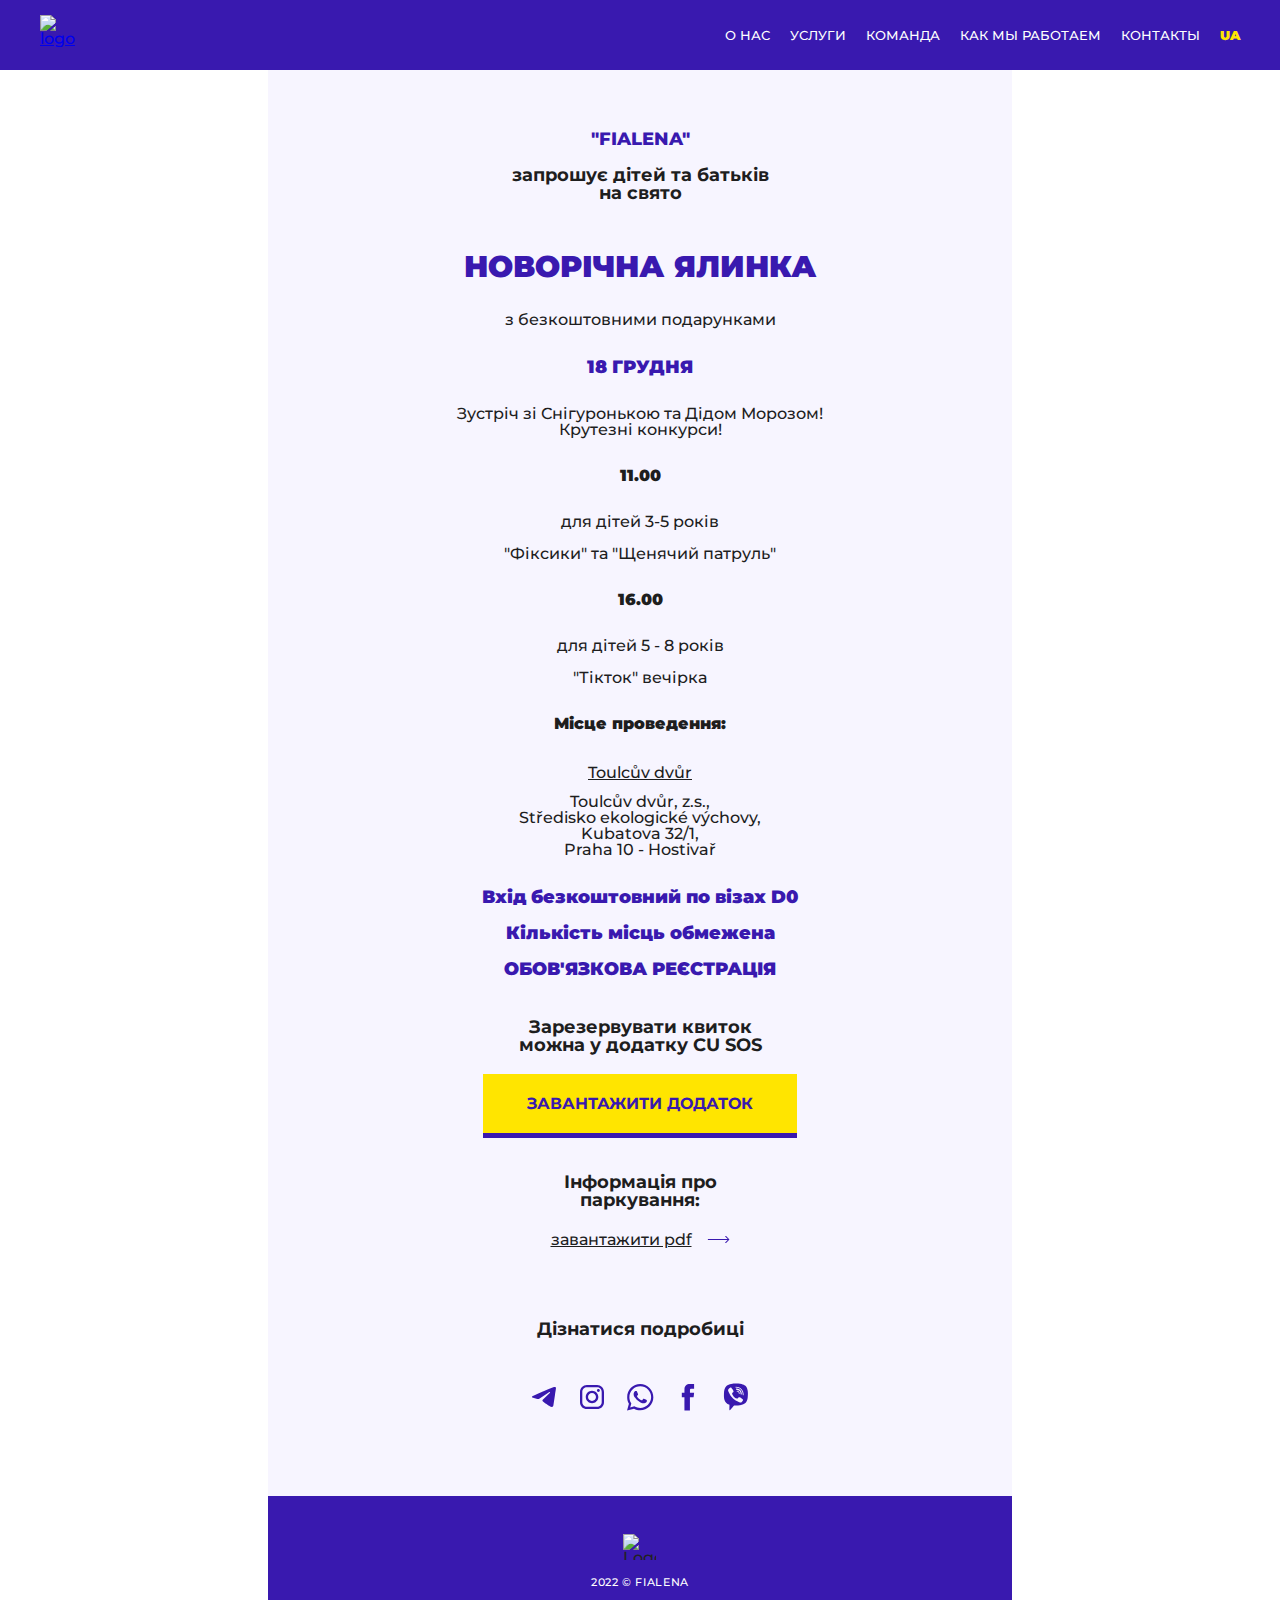
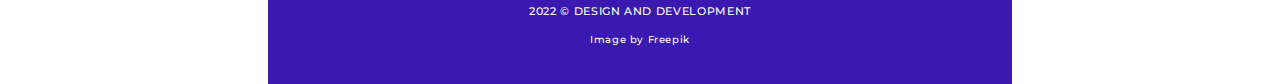
==== commit 9227beee: "Видео, правки текста" ====
--- a/event.html
+++ b/event.html
@@ -104,7 +104,10 @@
           Praha 10 - Hostivař
         </p>
 
-        <h2>ОБОВ'ЯЗКОВА РЕЄСТРАЦІЯ</h2>
+        <h2>
+          Вхід безкоштовний по візах D0<br /><br />
+          Кількість місць обмежена<br /><br />ОБОВ'ЯЗКОВА РЕЄСТРАЦІЯ
+        </h2>
         <div class="main__event-2">
           Зарезервувати квиток можна у додатку CU SOS
         </div>
@@ -203,7 +206,9 @@
         <br />
         <a class="footer__link" href="#">2022 &copy; FIALENA</a>
         <br />
-        <a class="footer__link" href="#">2022 &copy; DESIGN AND DEVELOPMENT</a>
+        <a class="footer__link" href="https://t.me/FAAV_m"
+          >2022 &copy; DESIGN AND DEVELOPMENT</a
+        >
         <br />
         <a
           class="footer__freepik"
